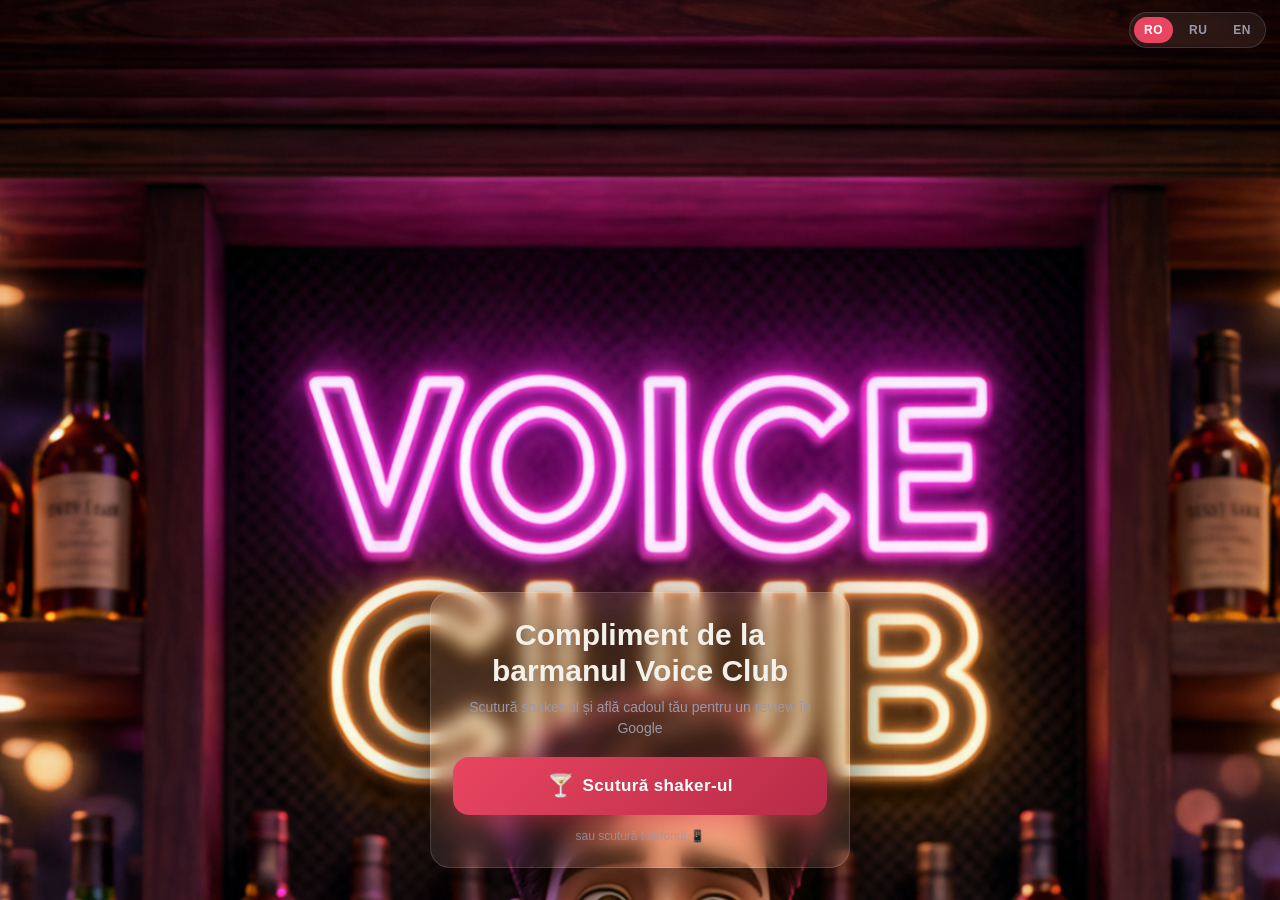
==== index.html @ 96bc4c7d "Initial commit" ====
<!DOCTYPE html>
<html lang="ro">
<head>
  <meta charset="UTF-8" />
  <meta name="viewport" content="width=device-width, initial-scale=1.0, maximum-scale=1.0, user-scalable=no, viewport-fit=cover" />
  <meta name="theme-color" content="#0b0b14" />
  <meta name="mobile-web-app-capable" content="yes" />
  <meta name="apple-mobile-web-app-capable" content="yes" />
  <meta name="apple-mobile-web-app-status-bar-style" content="black-translucent" />
  <title>Voice Club — Complements</title>
  <link rel="stylesheet" href="assets/css/styles.css" />
</head>
<body>
  <video id="bartender-video" src="assets/media/bartender.mp4" poster="assets/media/bartender-poster.png" playsinline muted preload="auto"></video>

  <!-- Language switcher -->
  <div id="lang-switcher">
    <button data-lang="ro" class="lang-btn active">RO</button>
    <button data-lang="ru" class="lang-btn">RU</button>
    <button data-lang="en" class="lang-btn">EN</button>
  </div>

  <!-- ===== Start screen ===== -->
  <section id="screen-start" class="screen active">
    <div class="glass-card">
      <img class="logo" src="assets/media/bartender-poster.png" alt="Voice Club" hidden />
      <h1 id="t-title">Комплимент от бармена Voice Club</h1>
      <p id="t-subtitle">Встряхни шейкер и узнай свой подарок за отзыв в Google</p>
      <button id="btn-spin" class="spinner-btn">
        <span class="icon">🍸</span>
        <span data-i18n="shake">Встряхнуть шейкер</span>
      </button>
      <div class="hint"><span id="t-hint"></span></div>
    </div>
  </section>

  <!-- ===== Reveal / coupon screen (overlay while video plays) ===== -->
  <section id="screen-reveal" class="screen">
    <div class="prize-pop" id="prize-pop">
      <div class="prize-confetti" id="confetti"></div>
      <div class="prize-icon" id="prize-icon">🎁</div>
      <div class="prize-label" id="t-prize-label">Prémio</div>
      <div class="prize-name" id="prize-name"></div>
    </div>

    <!-- Coupon mode (after clicking Google) -->
    <div class="coupon-wrap" id="coupon-wrap" hidden>
      <div class="coupon-card" id="coupon-card">
        <div class="coupon-head">
          <span id="t-coupon-title">Cupon de băutură</span>
          <span class="coupon-id" id="coupon-id"></span>
        </div>
        <div class="coupon-body">
          <div class="coupon-icon" id="coupon-icon"></div>
          <div class="coupon-name" id="coupon-name"></div>
        </div>
        <div class="coupon-timer">
          <span id="t-timer-label">Valabil</span>
          <span class="timer" id="coupon-timer">15:00</span>
        </div>
        <div class="marquee-frame" id="marquee-frame"></div>
      </div>
    </div>

    <div class="action-bar" id="action-bar">
      <button id="btn-google" class="cta-google">
        <span data-i18n="claim">Забрать подарок (Оставить отзыв в Google)</span>
      </button>
      <button id="btn-redeem" class="cta-redeem" hidden>
        <span data-i18n="redeem">Погасить у бармена</span>
      </button>
    </div>
  </section>

  <div id="toast" class="toast" hidden></div>

  <script>
    // Prevent the video from auto-requiring play on iOS; we control play start.
    window.__APP_CONFIG__ = {};
  </script>
  <script src="assets/js/app.js"></script>
</body>
</html>
---- assets/css/styles.css ----
:root {
  --bg: #0b0b14;
  --bg-2: #12121f;
  --accent: #e94560;
  --accent-soft: rgba(233, 69, 96, 0.25);
  --gold: #d4af37;
  --gold-soft: rgba(212, 175, 55, 0.25);
  --text: #f4f1ea;
  --muted: #9a97a8;
  --glass: rgba(255, 255, 255, 0.07);
  --glass-border: rgba(255, 255, 255, 0.14);
  --radius: 20px;
  --shadow: 0 20px 60px rgba(0, 0, 0, 0.6);
  --font: "Segoe UI", -apple-system, BlinkMacSystemFont, Roboto, Helvetica, Arial, sans-serif;
}

* {
  box-sizing: border-box;
  margin: 0;
  padding: 0;
  -webkit-tap-highlight-color: transparent;
}

html, body {
  height: 100%;
  background: var(--bg);
  color: var(--text);
  font-family: var(--font);
  overflow: hidden;
  overscroll-behavior: none;
}

button {
  font-family: inherit;
  cursor: pointer;
  border: none;
  background: none;
  color: inherit;
}

/* ============ VIDEO BACKGROUND ============ */
#bartender-video {
  position: fixed;
  inset: 0;
  width: 100vw;
  height: 100dvh;
  object-fit: cover;
  object-position: center top;
  transform: scale(1.06);
  z-index: 0;
  background: #000;
}

/* ============ SCREENS ============ */
.screen {
  position: fixed;
  inset: 0;
  z-index: 10;
  display: flex;
  flex-direction: column;
  justify-content: flex-end;
  align-items: center;
  padding: clamp(16px, 4vw, 32px);
  opacity: 0;
  visibility: hidden;
  transition: opacity 0.4s ease;
  pointer-events: none;
}
.screen.active {
  opacity: 1;
  visibility: visible;
  pointer-events: auto;
}

/* ============ LANGUAGE SWITCHER ============ */
#lang-switcher {
  position: fixed;
  top: calc(12px + env(safe-area-inset-top, 0px));
  right: 14px;
  z-index: 50;
  display: flex;
  gap: 6px;
  background: var(--glass);
  border: 1px solid var(--glass-border);
  backdrop-filter: blur(10px);
  -webkit-backdrop-filter: blur(10px);
  border-radius: 999px;
  padding: 4px;
}
.lang-btn {
  padding: 6px 10px;
  border-radius: 999px;
  font-size: 12px;
  font-weight: 700;
  letter-spacing: 0.5px;
  color: var(--muted);
  transition: all 0.2s;
}
.lang-btn.active {
  background: var(--accent);
  color: #fff;
}

/* ============ GLASS CARD (start) ============ */
.glass-card {
  width: 100%;
  max-width: 420px;
  background: var(--glass);
  border: 1px solid var(--glass-border);
  backdrop-filter: blur(10px);
  -webkit-backdrop-filter: blur(10px);
  border-radius: var(--radius);
  box-shadow: var(--shadow);
  padding: 24px 22px;
  text-align: center;
  animation: riseIn 0.6s ease both;
}
.glass-card h1 {
  font-size: clamp(20px, 5vw, 30px);
  font-weight: 800;
  line-height: 1.2;
  margin-bottom: 8px;
  text-shadow: 0 2px 20px rgba(0,0,0,0.4);
}
.glass-card p {
  color: var(--muted);
  font-size: 14px;
  margin-bottom: 18px;
  line-height: 1.5;
}
.glass-card .hint {
  margin-top: 14px;
  font-size: 12px;
  color: var(--muted);
  opacity: 0.8;
}

/* ============ SPINNER BUTTON ============ */
.spinner-btn {
  position: relative;
  width: 100%;
  padding: 16px 20px;
  border-radius: 16px;
  background: linear-gradient(135deg, var(--accent), #b72b46);
  color: #fff;
  font-size: 17px;
  font-weight: 800;
  letter-spacing: 0.4px;
  box-shadow: 0 10px 30px rgba(233, 69, 96, 0.45);
  display: flex;
  align-items: center;
  justify-content: center;
  gap: 8px;
  animation: pulse 1.8s ease-in-out infinite;
}
.spinner-btn .icon {
  font-size: 22px;
}
@keyframes pulse {
  0%, 100% { transform: scale(1); box-shadow: 0 10px 24px rgba(233,69,96,0.4); }
  50% { transform: scale(1.03); box-shadow: 0 12px 34px rgba(233,69,96,0.65); }
}

/* ============ REVEAL / PRIZE POP ============ */
#screen-reveal {
  justify-content: center;
}
.prize-pop {
  position: relative;
  width: min(300px, 82vw);
  padding: 26px 20px;
  background: linear-gradient(160deg, rgba(212,175,55,0.18), rgba(233,69,96,0.12));
  border: 2px solid var(--gold);
  border-radius: 24px;
  box-shadow: 0 0 60px rgba(212,175,55,0.4), var(--shadow);
  text-align: center;
  transform: scale(0.2);
  opacity: 0;
  transition: transform 0.6s cubic-bezier(0.2, 1.4, 0.3, 1), opacity 0.5s ease;
  margin-bottom: 20px;
}
.prize-pop.revealed {
  transform: scale(1);
  opacity: 1;
}
.prize-icon {
  font-size: 64px;
  line-height: 1;
  margin-bottom: 8px;
  filter: drop-shadow(0 0 18px rgba(212,175,55,0.6));
}
.prize-label {
  font-size: 11px;
  text-transform: uppercase;
  letter-spacing: 2px;
  color: var(--gold);
  margin-bottom: 4px;
}
.prize-name {
  font-size: 22px;
  font-weight: 800;
}

/* Confetti */
.prize-confetti {
  position: absolute;
  top: 0;
  left: 0;
  width: 100%;
  height: 100%;
  pointer-events: none;
  overflow: visible;
}
.confetti-piece {
  position: absolute;
  width: 8px;
  height: 12px;
  opacity: 0;
  animation: confetti-fall 2.4s ease-in forwards;
}
@keyframes confetti-fall {
  0% { opacity: 1; transform: translate(0,0) rotate(0deg); }
  100% { opacity: 0; transform: translate(var(--dx), var(--dy)) rotate(var(--rot)); }
}

/* ============ COUPON ============ */
.coupon-wrap {
  width: min(340px, 90vw);
  margin-top: 10px;
}
.coupon-card {
  position: relative;
  background: linear-gradient(150deg, #1a1a2b, #0f0f1a);
  border: 1px solid var(--gold);
  border-radius: 20px;
  padding: 18px;
  text-align: center;
  overflow: hidden;
  animation: riseIn 0.5s ease both;
}
.coupon-head {
  display: flex;
  justify-content: space-between;
  align-items: center;
  font-size: 12px;
  text-transform: uppercase;
  letter-spacing: 1px;
  color: var(--gold);
  margin-bottom: 12px;
}
.coupon-id {
  font-size: 10px;
  opacity: 0.7;
}
.coupon-body .coupon-icon { font-size: 44px; }
.coupon-body .coupon-name {
  font-size: 20px;
  font-weight: 800;
  margin-top: 4px;
}
.coupon-timer {
  margin-top: 14px;
  font-size: 12px;
  color: var(--muted);
}
.coupon-timer .timer {
  font-size: 28px;
  font-weight: 800;
  color: var(--gold);
  font-variant-numeric: tabular-nums;
  display: block;
}

/* Marquee glowing frame */
.marquee-frame {
  position: absolute;
  inset: 0;
  pointer-events: none;
  border-radius: 20px;
}
.marquee-frame::before {
  content: "";
  position: absolute;
  inset: -3px;
  border-radius: 22px;
  padding: 3px;
  background: conic-gradient(
    from 0deg,
    transparent 0deg,
    var(--gold) 30deg,
    transparent 60deg,
    transparent 180deg,
    var(--gold) 210deg,
    transparent 240deg,
    transparent 340deg,
    var(--gold) 350deg,
    transparent 360deg
  );
  mask: linear-gradient(#000 0 0) content-box, linear-gradient(#000 0 0);
  -webkit-mask: linear-gradient(#000 0 0) content-box, linear-gradient(#000 0 0);
  -webkit-mask-composite: xor;
  mask-composite: exclude;
  animation: spin-frame 2.5s linear infinite;
}
@keyframes spin-frame {
  to { transform: rotate(360deg); }
}

/* ============ ACTION BAR ============ */
.action-bar {
  display: flex;
  flex-direction: column;
  gap: 10px;
  width: 100%;
  max-width: 420px;
  animation: riseIn 0.5s 0.2s ease both;
}
.cta-google, .cta-redeem {
  width: 100%;
  padding: 15px 18px;
  border-radius: 16px;
  font-size: 15px;
  font-weight: 800;
  letter-spacing: 0.3px;
}
.cta-google {
  background: linear-gradient(135deg, var(--gold), #b88d1e);
  color: #1a1503;
  box-shadow: 0 10px 28px rgba(212,175,55,0.4);
}
.cta-redeem {
  background: linear-gradient(135deg, #3d9a5f, #2c7a48);
  color: #fff;
  box-shadow: 0 10px 28px rgba(61,154,95,0.4);
}

@keyframes riseIn {
  from { transform: translateY(24px); opacity: 0; }
  to { transform: translateY(0); opacity: 1; }
}

/* ============ TOAST ============ */
.toast {
  position: fixed;
  bottom: calc(24px + env(safe-area-inset-bottom, 0px));
  left: 50%;
  transform: translateX(-50%);
  z-index: 100;
  background: #1a1a2b;
  border: 1px solid var(--glass-border);
  border-radius: 12px;
  padding: 12px 18px;
  font-size: 14px;
  box-shadow: var(--shadow);
  max-width: 90vw;
  text-align: center;
  animation: riseIn 0.3s ease;
}
/* ================================================
   ADMIN PANEL (pad.html) — desktop-ish styling
   ================================================ */
.admin-body {
  overflow: auto;
  background:
    radial-gradient(circle at 20% -10%, rgba(233,69,96,0.15), transparent 40%),
    radial-gradient(circle at 90% 110%, rgba(212,175,55,0.12), transparent 40%),
    var(--bg);
  color: var(--text);
}
.admin-shell {
  max-width: 1080px;
  margin: 0 auto;
  padding: 20px;
  min-height: 100dvh;
}
.admin-header {
  display: flex;
  justify-content: space-between;
  align-items: center;
  flex-wrap: wrap;
  gap: 12px;
  margin-bottom: 18px;
}
.admin-header h1 { font-size: 24px; }
.admin-actions { display: flex; gap: 10px; }

.btn-save, .btn-danger, .btn-ghost {
  padding: 11px 16px;
  border-radius: 12px;
  font-weight: 700;
  font-size: 14px;
}
.btn-save { background: var(--gold); color: #1a1503; }
.btn-danger { background: #4a1d28; color: #ff97a8; border: 1px solid #7a2f3e; }
.btn-ghost {
  background: var(--glass);
  border: 1px dashed var(--glass-border);
  color: var(--text);
  margin-top: 10px;
}

.admin-auth {
  display: flex;
  justify-content: center;
  padding-top: 8vh;
}
.admin-auth .glass-card {
  display: flex;
  flex-direction: column;
  gap: 12px;
}
.admin-auth h2 { margin-bottom: 6px; }
.admin-auth input {
  padding: 12px;
  border-radius: 12px;
  border: 1px solid var(--glass-border);
  background: rgba(0,0,0,0.3);
  color: var(--text);
  font-size: 15px;
}
.admin-auth input:focus { outline: 2px solid var(--accent); }

.admin-cols {
  display: grid;
  grid-template-columns: 1fr 1fr;
  gap: 14px;
  margin-bottom: 14px;
}
.admin-panel {
  background: var(--glass);
  border: 1px solid var(--glass-border);
  border-radius: var(--radius);
  padding: 16px;
  backdrop-filter: blur(8px);
  -webkit-backdrop-filter: blur(8px);
  margin-bottom: 14px;
}
.admin-panel h2 { font-size: 17px; margin-bottom: 12px; }
.admin-panel h3 { font-size: 14px; color: var(--muted); margin: 12px 0 8px; }
.admin-panel label {
  display: flex;
  flex-direction: column;
  font-size: 13px;
  color: var(--muted);
  gap: 6px;
  margin-bottom: 10px;
}
.admin-panel input {
  padding: 9px 11px;
  border-radius: 10px;
  border: 1px solid var(--glass-border);
  background: rgba(0,0,0,0.3);
  color: var(--text);
  font-size: 14px;
}
.admin-panel input:focus { outline: 2px solid var(--gold); }

.stats-grid {
  display: grid;
  grid-template-columns: repeat(3, 1fr);
  gap: 10px;
}
.stat {
  background: rgba(0,0,0,0.3);
  border-radius: 12px;
  padding: 12px;
  text-align: center;
}
.stat-num {
  display: block;
  font-size: 26px;
  font-weight: 800;
  color: var(--gold);
}
.stat span:last-child { font-size: 12px; color: var(--muted); }
.stat-by-prize { display: flex; flex-direction: column; gap: 6px; }
.stat-by-prize .row {
  display: flex;
  justify-content: space-between;
  background: rgba(0,0,0,0.25);
  padding: 8px 10px;
  border-radius: 8px;
  font-size: 13px;
}

/* Prize row */
.prize-row {
  display: grid;
  grid-template-columns: auto 2fr 1fr 1fr 1fr 1fr auto auto;
  gap: 8px;
  align-items: center;
  background: rgba(0,0,0,0.25);
  padding: 10px;
  border-radius: 12px;
  margin-bottom: 8px;
}
.prize-row input {
  min-width: 0;
  padding: 7px 8px;
  border-radius: 8px;
  border: 1px solid var(--glass-border);
  background: rgba(0,0,0,0.3);
  color: var(--text);
  font-size: 13px;
}
.prize-row .icon-input { width: 52px; text-align: center; }
.prize-row .num-input { width: 64px; text-align: center; }
.prize-row .toggle {
  width: 46px;
  height: 26px;
  border-radius: 999px;
  background: #333;
  position: relative;
  transition: background 0.2s;
}
.prize-row .toggle::after {
  content: "";
  position: absolute;
  top: 3px;
  left: 3px;
  width: 20px;
  height: 20px;
  border-radius: 50%;
  background: #aaa;
  transition: all 0.2s;
}
.prize-row .toggle.on { background: var(--gold); }
.prize-row .toggle.on::after { left: 23px; background: #1a1503; }
.prize-row .name-fields { display: grid; grid-template-columns: 1fr 1fr 1fr; gap: 5px; }
.prize-row .del-btn {
  width: 32px;
  height: 32px;
  border-radius: 8px;
  background: rgba(233,69,96,0.15);
  color: #ff97a8;
  font-size: 18px;
}
.prize-labels {
  display: grid;
  grid-template-columns: auto 2fr 1fr 1fr 1fr 1fr auto auto;
  gap: 8px;
  font-size: 11px;
  color: var(--muted);
  text-transform: uppercase;
  letter-spacing: 0.5px;
  padding: 0 10px 4px;
}

.admin-toast {
  position: fixed;
  bottom: 20px;
  left: 50%;
  transform: translateX(-50%);
  background: #1a1a2b;
  border: 1px solid var(--gold);
  z-index: 200;
}

/* ---------- Prize photo (admin) ---------- */
.prize-media {
  display: flex;
  flex-direction: column;
  gap: 6px;
  align-items: stretch;
  min-width: 0;
}
.prize-photo {
  display: flex;
  align-items: center;
  gap: 6px;
  min-width: 0;
}
.prize-photo-preview {
  width: 44px;
  height: 44px;
  object-fit: cover;
  border-radius: 10px;
  border: 1px solid var(--gold);
  box-shadow: 0 0 12px rgba(212,175,55,0.35);
  background: rgba(0,0,0,0.3);
}
.photo-upload {
  flex: 1;
  padding: 6px 8px;
  border-radius: 8px;
  border: 1px dashed var(--glass-border);
  background: rgba(0,0,0,0.2);
  color: var(--muted);
  font-size: 11px;
  text-align: center;
  cursor: pointer;
  white-space: nowrap;
}
.photo-upload:hover { border-color: var(--gold); color: var(--text); }
.photo-clear {
  width: 26px;
  height: 26px;
  border-radius: 8px;
  background: rgba(233,69,96,0.15);
  color: #ff97a8;
  font-size: 14px;
  flex: 0 0 auto;
}
.photo-clear:hover { background: rgba(233,69,96,0.35); }

/* ---------- Admin checkbox row ---------- */
.check-label {
  flex-direction: row !important;
  align-items: center;
  gap: 10px;
  cursor: pointer;
}
.check-label input[type="checkbox"] {
  width: 18px;
  height: 18px;
  accent-color: var(--gold);
}

/* ---------- Guest: prize/coupon photo ---------- */
.prize-img {
  display: inline-block;
  width: 120px;
  height: 120px;
  object-fit: cover;
  border-radius: 20px;
  border: 2px solid var(--gold);
  box-shadow: 0 0 30px rgba(212,175,55,0.55), 0 12px 30px rgba(0,0,0,0.4);
  margin-bottom: 8px;
}
.coupon-body .coupon-icon {
  display: flex;
  justify-content: center;
}
.coupon-body .coupon-img {
  width: 150px;
  height: 150px;
  object-fit: cover;
  border-radius: 18px;
  border: 2px solid var(--gold);
  box-shadow: 0 0 26px rgba(212,175,55,0.45), 0 10px 26px rgba(0,0,0,0.4);
}

@media (max-width: 760px) {
  .admin-cols { grid-template-columns: 1fr; }
  .prize-row {
    grid-template-columns: auto 1fr 1fr auto;
  }
  .prize-row .name-fields { grid-column: 1 / -1; }
  .prize-labels { display: none; }
  .prize-media { grid-column: 1 / -1; }
}
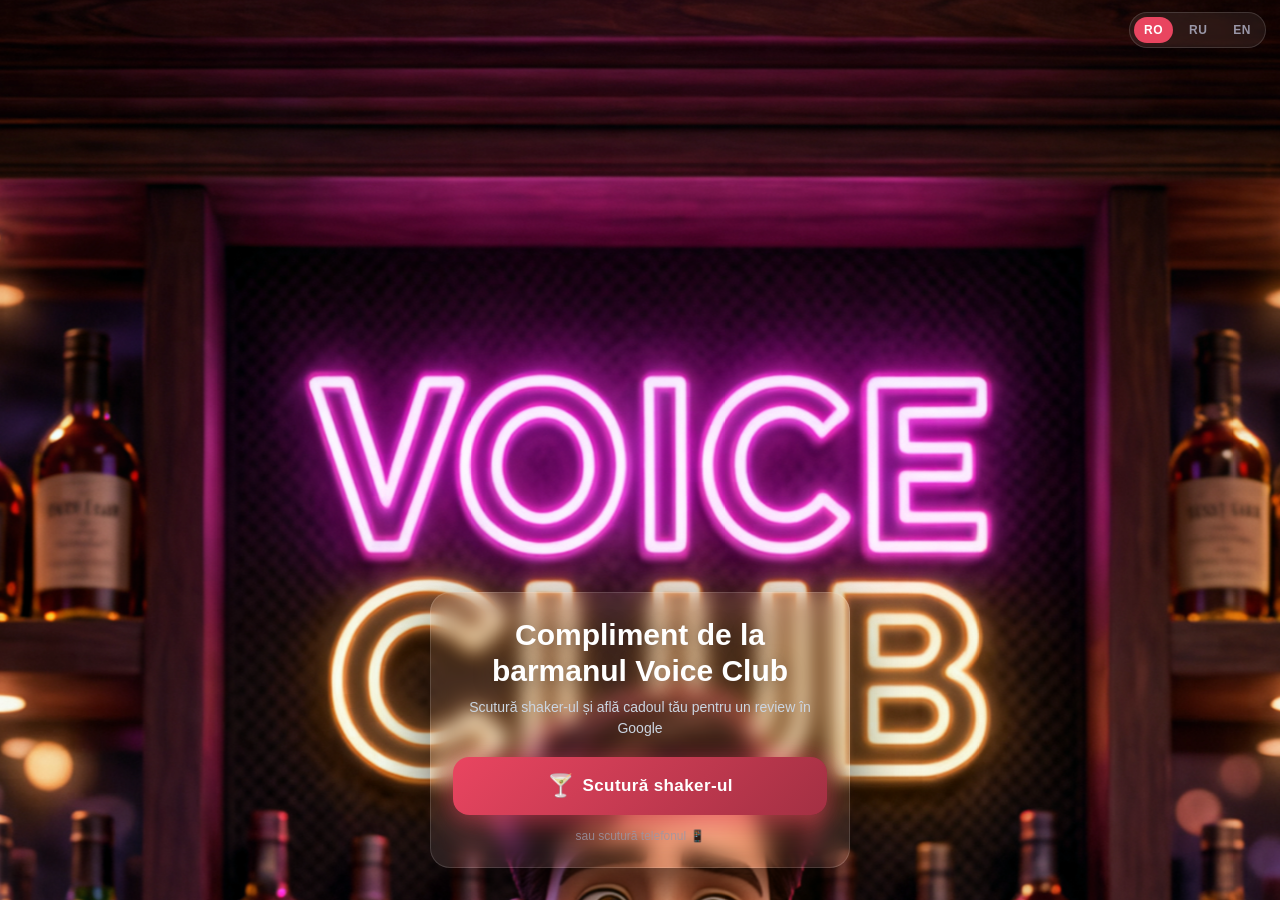
==== commit 9d1b5eee: "v1" ====
--- a/index.html
+++ b/index.html
@@ -8,10 +8,15 @@
   <meta name="apple-mobile-web-app-capable" content="yes" />
   <meta name="apple-mobile-web-app-status-bar-style" content="black-translucent" />
   <title>Voice Club — Complements</title>
-  <link rel="stylesheet" href="assets/css/styles.css" />
+  <link rel="stylesheet" href="assets/css/styles.css?v=6" />
 </head>
 <body>
-  <video id="bartender-video" src="assets/media/bartender.mp4" poster="assets/media/bartender-poster.png" playsinline muted preload="auto"></video>
+  <!-- Two identical players: they crossfade into each other while the guest
+       is on the start screen, so the idle loop is seamless (forward only). -->
+  <div id="bartender-video-stage">
+    <video id="bartender-video-a" class="bartender-video" src="assets/media/bartender.mp4" poster="assets/media/bartender-poster.png" muted playsinline preload="auto"></video>
+    <video id="bartender-video-b" class="bartender-video" src="assets/media/bartender.mp4" poster="assets/media/bartender-poster.png" muted playsinline preload="auto"></video>
+  </div>
 
   <!-- Language switcher -->
   <div id="lang-switcher">
@@ -63,9 +68,14 @@
     </div>
 
     <div class="action-bar" id="action-bar">
-      <button id="btn-google" class="cta-google">
-        <span data-i18n="claim">Забрать подарок (Оставить отзыв в Google)</span>
-      </button>
+      <!-- The claim button lives in its own wrapper: the wrapper is what fades
+           in (opacity/transform) once the prize card has landed, while the
+           button itself carries the pulsing glow + shimmer. -->
+      <div class="cta-claim-wrap" id="claim-wrap">
+        <button id="btn-google" class="cta-google">
+          <span data-i18n="claim">Забрать подарок (Оставить отзыв в Google)</span>
+        </button>
+      </div>
       <button id="btn-redeem" class="cta-redeem" hidden>
         <span data-i18n="redeem">Погасить у бармена</span>
       </button>
@@ -78,6 +88,6 @@
     // Prevent the video from auto-requiring play on iOS; we control play start.
     window.__APP_CONFIG__ = {};
   </script>
-  <script src="assets/js/app.js"></script>
+  <script src="assets/js/app.js?v=6"></script>
 </body>
 </html>
--- a/assets/css/styles.css
+++ b/assets/css/styles.css
@@ -39,6 +39,40 @@
 }
 
 /* ============ VIDEO BACKGROUND ============ */
+/* Two stacked players live inside this fixed stage. Both are always mounted
+   (both poster images are identical), the idle crossfade only flips their
+   opacity, so no frame is ever empty. */
+#bartender-video-stage {
+  position: fixed;
+  inset: 0;
+  z-index: 0;
+  overflow: hidden;
+  background: #000;
+  pointer-events: none;
+}
+#bartender-video-stage .bartender-video {
+  position: absolute;
+  inset: 0;
+  width: 100%;
+  height: 100%;
+  object-fit: cover;
+  object-position: center top;
+  transform: scale(1.06);
+  background: #000;
+  /* Idle crossfade: the incoming player fades in over the outgoing one. */
+  opacity: 0;
+  transition: opacity 0.35s linear;
+  will-change: opacity;
+}
+#bartender-video-stage .bartender-video.is-active {
+  opacity: 1;
+}
+/* Stacking order while both players are visible during the crossfade. */
+#bartender-video-a.is-front { z-index: 2; }
+#bartender-video-b.is-front { z-index: 1; }
+
+/* Legacy single-player id: kept identical in case an old cached page loads
+   styles first, so the layout never breaks. */
 #bartender-video {
   position: fixed;
   inset: 0;
@@ -136,6 +170,11 @@
 }
 
 /* ============ SPINNER BUTTON ============ */
+/* Idle invitation for the start CTA: every 2.8 s the whole button makes a short
+   energetic shake (as if the shaker is being rattled), a glossy light band
+   sweeps across it and a soft neon-gold glow pulses around the bottom edge.
+   Layering: the button itself = shake + gold glow, ::before = diagonal shimmer,
+   .icon = its own little rattle (the emoji only is transformed). */
 .spinner-btn {
   position: relative;
   width: 100%;
@@ -151,14 +190,98 @@
   align-items: center;
   justify-content: center;
   gap: 8px;
-  animation: pulse 1.8s ease-in-out infinite;
+  overflow: hidden;
+  isolation: isolate;
+  will-change: transform;
+  animation:
+    shakeCta 2.8s cubic-bezier(0.36, 0.07, 0.19, 0.97) infinite,
+    neonGlow 2.8s ease-in-out infinite;
+}
+/* Glossy shimmer band (reuses the same pseudo-element idea as the claim CTA). */
+.spinner-btn::before {
+  content: "";
+  position: absolute;
+  top: -60%;
+  bottom: -60%;
+  left: 0;
+  width: 45%;
+  background: linear-gradient(
+    100deg,
+    rgba(255, 255, 255, 0) 0%,
+    rgba(255, 255, 255, 0.45) 45%,
+    rgba(255, 255, 255, 0.85) 50%,
+    rgba(255, 255, 255, 0.45) 55%,
+    rgba(255, 255, 255, 0) 100%
+  );
+  transform: translateX(-160%) skewX(-18deg);
+  pointer-events: none;
+  z-index: 1;
+  animation: shakeShimmer 2.8s ease-in-out infinite;
 }
 .spinner-btn .icon {
+  position: relative;
+  z-index: 2;
   font-size: 22px;
-}
-@keyframes pulse {
-  0%, 100% { transform: scale(1); box-shadow: 0 10px 24px rgba(233,69,96,0.4); }
-  50% { transform: scale(1.03); box-shadow: 0 12px 34px rgba(233,69,96,0.65); }
+  animation: shakerRattle 2.8s ease-in-out infinite;
+  transform-origin: 50% 60%;
+}
+/* Text stays above the shimmer. */
+.spinner-btn > span:not(.icon) {
+  position: relative;
+  z-index: 2;
+}
+/* ---- Shake: quiet for most of the cycle, a short rattle at the start ---- */
+@keyframes shakeCta {
+  0%, 100% { transform: rotate(0deg) scale(1); }
+  2%   { transform: rotate(-3deg) scale(1.04) translateY(-1px); }
+  5%   { transform: rotate(3deg) scale(1.04) translateY(-2px); }
+  8%   { transform: rotate(-2deg) scale(1.03) translateY(-1px); }
+  11%  { transform: rotate(2deg) scale(1.02); }
+  14%  { transform: rotate(-1deg) scale(1.01); }
+  17%, 100% { transform: rotate(0deg) scale(1); }
+}
+/* ---- Shimmer: light band crosses the button left -> right ---- */
+@keyframes shakeShimmer {
+  0%   { transform: translateX(-160%) skewX(-18deg); opacity: 0; }
+  3%   { opacity: 1; }
+  16%  { opacity: 1; }
+  20%  { transform: translateX(340%) skewX(-18deg); opacity: 0; }
+  100% { transform: translateX(340%) skewX(-18deg); opacity: 0; }
+}
+/* ---- Soft neon-gold glow pulsing in the lower part of the button ---- */
+@keyframes neonGlow {
+  0%, 100% {
+    box-shadow:
+      0 10px 24px var(--spin-glow-soft, rgba(233, 69, 96, 0.4)),
+      0 8px 22px -4px rgba(212, 175, 55, 0.35),
+      0 0 0 0 rgba(212, 175, 55, 0);
+  }
+  50% {
+    box-shadow:
+      0 12px 28px var(--spin-glow-soft, rgba(233, 69, 96, 0.4)),
+      0 12px 34px -4px rgba(212, 175, 55, 0.65),
+      0 0 26px 2px rgba(255, 214, 102, 0.45);
+  }
+}
+/* The shaker emoji rattles a touch faster than the button, like the drink
+   being tossed inside the shaker. */
+@keyframes shakerRattle {
+  0%, 100% { transform: rotate(0deg) translateY(0); }
+  2%   { transform: rotate(-14deg) translateY(-2px); }
+  5%   { transform: rotate(12deg) translateY(-1px); }
+  8%   { transform: rotate(-9deg) translateY(-2px); }
+  11%  { transform: rotate(5deg) translateY(0); }
+  14%  { transform: rotate(-2deg) translateY(0); }
+  17%  { transform: rotate(0deg) translateY(0); }
+}
+@media (prefers-reduced-motion: reduce) {
+  .spinner-btn,
+  .spinner-btn::before,
+  .spinner-btn .icon { animation: none; }
+  .spinner-btn::before { opacity: 0; }
+  .spinner-btn {
+    box-shadow: 0 10px 24px var(--spin-glow-soft, rgba(233, 69, 96, 0.4));
+  }
 }
 
 /* ============ REVEAL / PRIZE POP ============ */
@@ -334,6 +457,96 @@
   box-shadow: 0 10px 28px rgba(61,154,95,0.4);
 }
 
+/* ---------- Claim button: hidden during the video, revealed after the card ----------
+   The wrapper is the only thing that fades in/out; the button inside carries the
+   pulse + shimmer. While the bartender shakes and opens the shaker the wrapper is
+   display:none (no layout, no hit area), so the CTA can never be tapped early.
+   app.js reveals it exactly 1.2 s after the prize card landed, with a gentle
+   rise: translateY(12px) + opacity 0 -> translateY(0) + opacity 1. */
+.cta-claim-wrap {
+  display: none;
+  opacity: 0;
+  transform: translateY(12px);
+  transition:
+    opacity 0.45s ease,
+    transform 0.45s cubic-bezier(0.2, 1.3, 0.4, 1);
+  will-change: opacity, transform;
+}
+.cta-claim-wrap.is-visible {
+  display: block;
+  opacity: 1;
+  transform: translateY(0);
+}
+/* Belt and braces: the button itself is inert until the wrapper is visible. */
+.cta-claim-wrap:not(.is-visible) .cta-google {
+  display: none;
+  opacity: 0;
+  pointer-events: none;
+}
+.cta-claim-wrap.is-visible .cta-google {
+  display: block;
+  opacity: 1;
+  pointer-events: auto;
+}
+
+/* Attractive "tap me" pulse: rhythmic scale + golden neon glow + shimmer sweep. */
+.cta-claim-wrap.is-visible .cta-google {
+  position: relative;
+  overflow: hidden;
+  isolation: isolate;
+  animation: claimPulse 1.9s ease-in-out infinite;
+}
+/* Shimmer: a soft light band that runs across the button every cycle. */
+.cta-claim-wrap.is-visible .cta-google::after {
+  content: "";
+  position: absolute;
+  top: -60%;
+  bottom: -60%;
+  left: -60%;
+  width: 45%;
+  background: linear-gradient(
+    100deg,
+    rgba(255, 255, 255, 0) 0%,
+    rgba(255, 255, 255, 0.55) 45%,
+    rgba(255, 255, 255, 0.9) 50%,
+    rgba(255, 255, 255, 0.55) 55%,
+    rgba(255, 255, 255, 0) 100%
+  );
+  transform: translateX(-120%) skewX(-18deg);
+  pointer-events: none;
+  z-index: 2;
+  animation: claimShimmer 2.6s ease-in-out infinite;
+}
+.cta-claim-wrap.is-visible .cta-google > span {
+  position: relative;
+  z-index: 3;
+}
+@keyframes claimPulse {
+  0%, 100% {
+    transform: scale(1);
+    box-shadow:
+      0 10px 26px rgba(212, 175, 55, 0.45),
+      0 0 0 0 rgba(255, 214, 102, 0.55),
+      0 0 18px rgba(255, 214, 102, 0.35);
+  }
+  50% {
+    transform: scale(1.05);
+    box-shadow:
+      0 14px 38px rgba(212, 175, 55, 0.7),
+      0 0 0 10px rgba(255, 214, 102, 0),
+      0 0 34px rgba(255, 214, 102, 0.85);
+  }
+}
+@keyframes claimShimmer {
+  0% { transform: translateX(-120%) skewX(-18deg); }
+  55% { transform: translateX(320%) skewX(-18deg); }
+  100% { transform: translateX(320%) skewX(-18deg); }
+}
+@media (prefers-reduced-motion: reduce) {
+  .cta-claim-wrap.is-visible .cta-google { animation: none; }
+  .cta-claim-wrap.is-visible .cta-google::after { animation: none; opacity: 0; }
+}
+
 @keyframes riseIn {
   from { transform: translateY(24px); opacity: 0; }
   to { transform: translateY(0); opacity: 1; }
@@ -360,7 +573,14 @@
    ADMIN PANEL (pad.html) — desktop-ish styling
    ================================================ */
 .admin-body {
-  overflow: auto;
+  /* The global `html, body { overflow: hidden }` rule above is meant for the
+     guest (full-screen video) page. The admin page must scroll, so both axes
+     are restated here with the same specificity but a later rule. */
+  height: auto;
+  min-height: 100%;
+  overflow-x: auto;
+  overflow-y: auto;
+  overscroll-behavior: auto;
   background:
     radial-gradient(circle at 20% -10%, rgba(233,69,96,0.15), transparent 40%),
     radial-gradient(circle at 90% 110%, rgba(212,175,55,0.12), transparent 40%),
@@ -404,6 +624,12 @@
   justify-content: center;
   padding-top: 8vh;
 }
+/* Must beat the `.admin-auth { display:flex }` rule above: an inline
+   style.display = "none" is not enough because any rule with a display value
+   wins over the [hidden] attribute, so the login card stayed on screen after
+   a successful 200 OK and the panel looked locked. */
+.admin-auth[hidden],
+#admin-auth[hidden] { display: none !important; }
 .admin-auth .glass-card {
   display: flex;
   flex-direction: column;
@@ -427,12 +653,12 @@
   margin-bottom: 14px;
 }
 .admin-panel {
-  background: var(--glass);
+  /* No `backdrop-filter` here: it would create a stacking context (and a
+     containing block for the popover) around the color palettes. */
+  background: rgba(255, 255, 255, 0.06);
   border: 1px solid var(--glass-border);
   border-radius: var(--radius);
   padding: 16px;
-  backdrop-filter: blur(8px);
-  -webkit-backdrop-filter: blur(8px);
   margin-bottom: 14px;
 }
 .admin-panel h2 { font-size: 17px; margin-bottom: 12px; }
@@ -554,6 +780,20 @@
   background: #1a1a2b;
   border: 1px solid var(--gold);
   z-index: 200;
+}
+/* `.admin-toast` sets its own position/z-index, so respect the hidden state
+   explicitly — otherwise the "nothing happened" toast would look like a bug. */
+.admin-toast[hidden] {
+  display: none !important;
+}
+.admin-toast.error {
+  border-color: #e94560;
+  color: #ffb3bf;
+}
+/* Invalid field flash (e.g. a malformed Google Reviews URL). */
+.field-invalid {
+  border-color: #e94560 !important;
+  box-shadow: 0 0 0 2px rgba(233, 69, 96, 0.35);
 }
 
 /* ---------- Prize photo (admin) ---------- */
@@ -616,6 +856,232 @@
   accent-color: var(--gold);
 }
 
+/* ---------- Compact color picker (swatch + popup palette) ---------- */
+.color-picker-wrap {
+  position: relative;
+  display: inline-flex;
+  flex: 0 0 auto;
+}
+.color-swatch {
+  width: 26px;
+  height: 26px;
+  border-radius: 50%;
+  border: 2px solid rgba(255, 255, 255, 0.55);
+  box-shadow: 0 0 0 1px rgba(0, 0, 0, 0.4), 0 2px 6px rgba(0, 0, 0, 0.45);
+  cursor: pointer;
+  transition: box-shadow 0.15s ease, border-color 0.15s ease;
+}
+/* Hover feedback without `transform`: a scaled swatch would become a stacking
+   context of its own and could paint over the popover it opens. */
+.color-swatch:hover {
+  border-color: var(--gold);
+  box-shadow:
+    0 0 0 1px rgba(0, 0, 0, 0.4),
+    0 0 0 3px rgba(212, 175, 55, 0.35),
+    0 2px 10px rgba(0, 0, 0, 0.5);
+}
+.color-picker-pop {
+  position: absolute;
+  top: calc(100% + 8px);
+  /* Anchor to the RIGHT edge by default: every swatch in the admin sits at the
+     end of its row, so growing leftwards is what keeps the palette on screen.
+     `admin.js` adds `.is-left` when the left edge would still overflow. */
+  left: auto;
+  right: 0;
+  z-index: 9999;
+  min-width: 180px;
+  width: max-content;
+  max-width: min(220px, calc(100vw - 24px));
+  background: #1a1a2b;
+  border: 1px solid var(--glass-border);
+  border-radius: 12px;
+  box-shadow: 0 18px 44px rgba(0, 0, 0, 0.7);
+  padding: 10px;
+  display: flex;
+  flex-direction: column;
+  gap: 8px;
+}
+/* Smart flip: grow to the right when the swatch is near the left screen edge. */
+.color-picker-pop.is-left {
+  left: 0;
+  right: auto;
+}
+.color-picker-grid {
+  display: grid;
+  grid-template-columns: repeat(6, 1fr);
+  gap: 6px;
+}
+.color-preset {
+  width: 24px;
+  height: 24px;
+}
+.color-picker-custom {
+  width: 100%;
+  height: 30px;
+  border: 1px solid var(--glass-border);
+  border-radius: 8px;
+  background: transparent;
+  padding: 0;
+  cursor: pointer;
+  margin: 0;
+}
+.color-picker-wrap .color-picker-custom {
+  padding: 0;
+  margin: 0;
+}
+/* Older right-anchored overrides are no longer needed: `.color-picker-pop`
+   already grows leftwards from the swatch (right: 0). Kept as a comment so the
+   intent of the `left: auto / right: 0` default above stays documented. */
+
+/* ---------- Admin: prize label (badge text) settings row ---------- */
+.cfg-prize-label-row {
+  display: flex;
+  flex-direction: column;
+  gap: 6px;
+  margin-top: 10px;
+  padding-top: 10px;
+  border-top: 1px solid rgba(255, 255, 255, 0.1);
+}
+.cfg-prize-label-title {
+  font-size: 12px;
+  color: var(--muted);
+  text-transform: uppercase;
+  letter-spacing: 0.5px;
+}
+.prize-label-name-fields {
+  display: grid;
+  grid-template-columns: 1fr 1fr 1fr;
+  gap: 6px;
+}
+
+/* Prize-row color swatch column. */
+.prize-color-wrap {
+  align-self: center;
+}
+
+/* ---------- Admin: overlays never get clipped ----------
+   Every admin container is forced to `overflow: visible`, because a hidden /
+   clip / auto value (or an inherited one) is an *overflow clipping* container
+   that cuts the color-picker popover on narrow rows. The glass blur
+   (`backdrop-filter`) is intentionally NOT used on the admin cards: besides
+   being expensive it creates a stacking context that traps absolutely
+   positioned popovers inside the card. A solid translucent color reads the
+   same over the flat admin background. */
+.admin-shell,
+.admin-header,
+#admin-app,
+#admin-form,
+.admin-cols,
+.admin-panel,
+.admin-details,
+.admin-details-body,
+.prizes-list,
+.prize-row,
+.prize-labels,
+.start-row,
+.start-row-fields,
+.cfg-prize-label-row,
+.prize-label-name-fields,
+.stats-grid,
+.stat,
+.stat-by-prize,
+.prize-media,
+.name-fields,
+.prize-color-wrap,
+.color-picker-wrap {
+  overflow: visible;
+}
+
+/* The row / card that currently contains an open palette is lifted above its
+   siblings, so a popover that overlaps the next card is still painted on top. */
+.has-open-popover {
+  position: relative;
+  z-index: 1000;
+}
+/* Popover must also beat the lifted row it lives in. */
+.color-picker-wrap {
+  z-index: 1000;
+}
+.color-picker-pop {
+  z-index: 9999;
+}
+
+/* ---------- Admin: collapsible "start screen" card (texts + colors) ---------- */
+.admin-details {
+  /* Solid translucent fill instead of `backdrop-filter: blur()` — the blur
+     creates a stacking context that keeps the palette popovers inside the
+     <details> card, hidden behind the next section. */
+  background: rgba(255, 255, 255, 0.06);
+  border: 1px solid var(--glass-border);
+  border-radius: var(--radius);
+  padding: 0 16px;
+  margin-bottom: 14px;
+}
+.admin-details > summary {
+  list-style: none;
+  cursor: pointer;
+  display: flex;
+  align-items: center;
+  gap: 8px;
+  padding: 14px 0;
+  font-size: 17px;
+  font-weight: 700;
+  color: var(--text);
+  user-select: none;
+}
+.admin-details > summary::-webkit-details-marker { display: none; }
+.admin-details > summary::after {
+  content: "▾";
+  margin-left: auto;
+  font-size: 13px;
+  color: var(--muted);
+  transition: transform 0.2s ease;
+}
+.admin-details[open] > summary::after { transform: rotate(180deg); }
+.admin-details[open] > summary { border-bottom: 1px solid rgba(255, 255, 255, 0.1); }
+.admin-details-body { padding: 12px 0 4px; }
+
+/* One compact row per start-screen element: title + RO/RU/EN + color swatch. */
+.start-row {
+  display: grid;
+  grid-template-columns: minmax(120px, 1fr) 2.4fr auto;
+  gap: 8px;
+  align-items: center;
+  margin-bottom: 8px;
+}
+.start-row-title {
+  font-size: 12px;
+  color: var(--muted);
+  text-transform: uppercase;
+  letter-spacing: 0.5px;
+  line-height: 1.25;
+}
+.start-row-fields {
+  display: grid;
+  grid-template-columns: 1fr 1fr 1fr;
+  gap: 6px;
+  min-width: 0;
+}
+.start-row-fields input {
+  min-width: 0;
+  padding: 7px 8px;
+  border-radius: 8px;
+  border: 1px solid var(--glass-border);
+  background: rgba(0, 0, 0, 0.3);
+  color: var(--text);
+  font-size: 13px;
+}
+.start-row-fields input:focus { outline: 2px solid var(--gold); }
+.start-row-hint {
+  grid-column: 1 / -1;
+  font-size: 11px;
+  color: var(--muted);
+  opacity: 0.8;
+  align-self: center;
+}
+.start-row .color-picker-wrap { align-self: center; }
+
+
 /* ---------- Guest: prize/coupon photo ---------- */
 .prize-img {
   display: inline-block;
@@ -648,4 +1114,10 @@
   .prize-row .name-fields { grid-column: 1 / -1; }
   .prize-labels { display: none; }
   .prize-media { grid-column: 1 / -1; }
+  /* Start-screen rows: title on its own line, then RO/RU/EN + swatch. */
+  .start-row {
+    grid-template-columns: 1fr auto;
+    row-gap: 6px;
+  }
+  .start-row-title { grid-column: 1 / -1; }
 }
